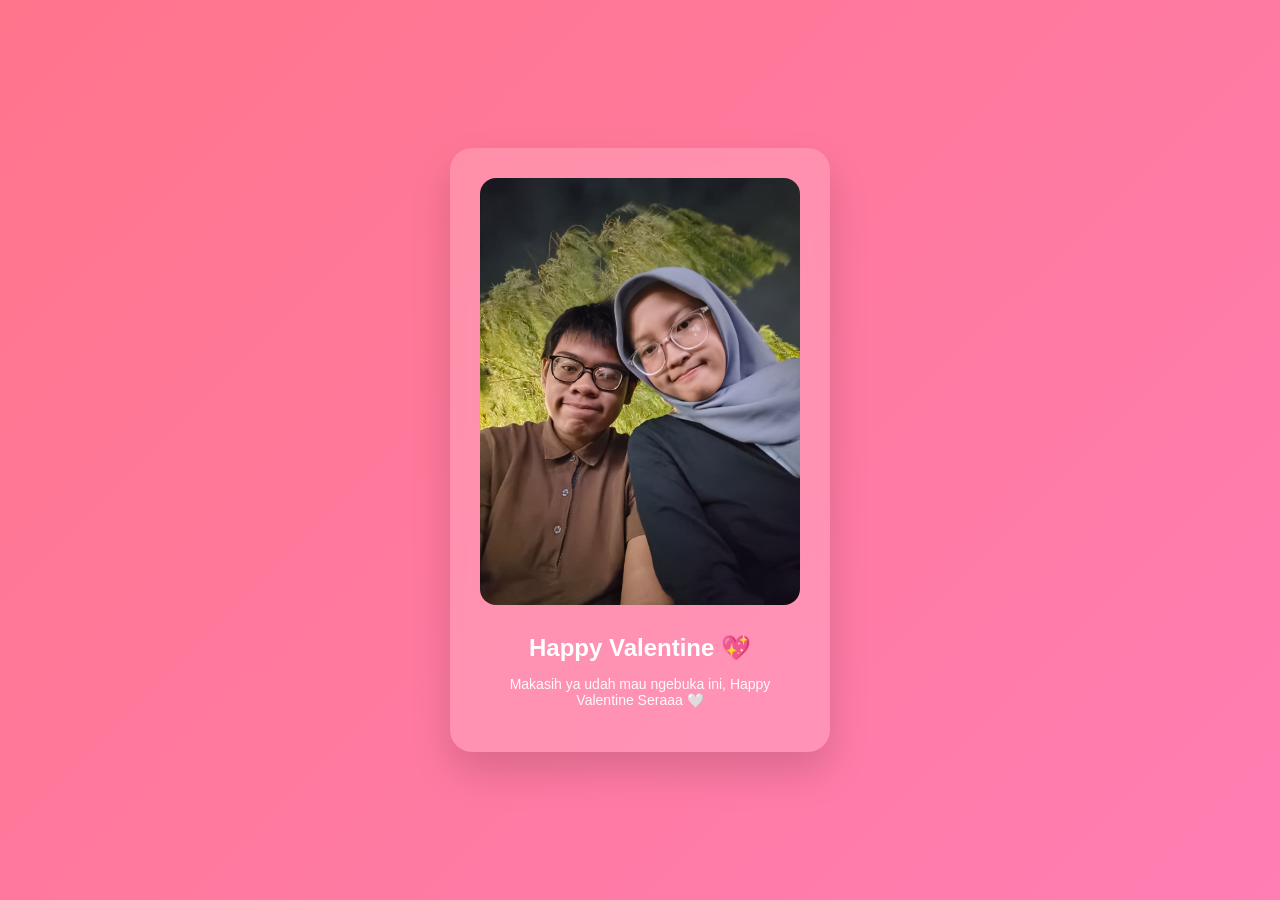
==== final.html @ 6023fc95 "Add files via upload" ====
<!DOCTYPE html>
<html lang="id">
<head>
  <meta charset="UTF-8">
  <title>For You ❤️</title>
  <meta name="viewport" content="width=device-width, initial-scale=1.0">

  <style>
    body {
      margin: 0;
      height: 100vh;
      background: linear-gradient(135deg, #ff758c, #ff7eb3);
      display: flex;
      justify-content: center;
      align-items: center;
      font-family: 'Poppins', sans-serif;
      color: white;
      text-align: center;
      overflow: hidden;
    }

    .card {
      background: rgba(255,255,255,0.18);
      backdrop-filter: blur(12px);
      padding: 30px;
      border-radius: 22px;
      max-width: 320px;
      animation: fadeIn 1.8s ease;
      box-shadow: 0 20px 40px rgba(0,0,0,0.15);
    }

    img {
      width: 100%;
      border-radius: 16px;
      margin-bottom: 15px;
    }

    h2 {
      margin: 10px 0;
    }

    p {
      font-size: 14px;
      opacity: 0.95;
    }

    /* FOTO & PESAN RAHASIA */
    #secretBox {
      display: none;
      margin-top: 15px;
      animation: fadeIn 1.5s ease;
    }

    #secretBox img {
      margin-top: 10px;
      border-radius: 14px;
    }

    @keyframes fadeIn {
      from { opacity: 0; transform: translateY(20px); }
      to   { opacity: 1; transform: translateY(0); }
    }

    /* DESKTOP SEDIKIT LEBIH KECIL */
@media (min-width: 600px) {
  .chat-wrapper {
    height: 90vh;
  }
}
  </style>
</head>

<body>

  <!-- MUSIK -->
  <audio autoplay loop>
    <source src="assets/lagu.mp3" type="audio/mpeg">
  </audio>

  <div class="card">
    <!-- FOTO UTAMA -->
    <img src="assets/foto1.jpeg" alt="Foto Kita">

    <h2 id="judul">Happy Valentine 💖</h2>
    <p id="pesan">
      Makasih ya udah mau ngebuka ini, Happy Valentine Seraaa 🤍
    </p>

    <!-- FOTO + PESAN RAHASIA -->
    <div id="secretBox">
      <p><strong>I Love You Seraaa </strong></p>
      <img src="assets/foto2.jpeg" alt="Foto Rahasia">
      <p>Cepat Cepat Berubah Pikiran Nya Ya Biar Mau Lagi Sama Aku 🤍</p>
    </div>
  </div>

  <script>
    /* =========================
       CEK JAWABAN (CUMA KAMU TAU)
       ========================= */
    const params = new URLSearchParams(window.location.search);
    const jawaban = params.get("jawaban");

    if (jawaban === "iya") {
      console.log("🔥 DIA PILIH IYA ❤️");
      document.getElementById("judul").innerText = "Aku Seneng Banget 😳❤️";
      document.getElementById("pesan").innerText =
        "Kamu bikin hari-hariku lebih ringan. Makasih ya 🤍";
    } else if (jawaban === "engga") {
      console.log("💀 DIA PILIH ENGGA 😭");
      document.getElementById("judul").innerText = "Terima Kasih 🤍";
      document.getElementById("pesan").innerText =
        "Makasih udah baca sampai akhir. Kamu tetap spesial ✨";
    }

    // BERSIHIN URL BIAR GA KETAUAN
    window.history.replaceState({}, document.title, "final.html");

    /* =========================
       EASTER EGG: KETIK "LOVE"
       ========================= */
    let buffer = "";

    document.addEventListener("keydown", (e) => {
      buffer += e.key.toUpperCase();

      if (buffer.includes("LOVE")) {
        document.getElementById("secretBox").style.display = "block";
        buffer = ""; // reset biar ga ke-trigger terus
      }

      // jaga buffer biar ga kepanjangan
      if (buffer.length > 10) {
        buffer = buffer.slice(-10);
      }
    });
  </script>

</body>
</html>
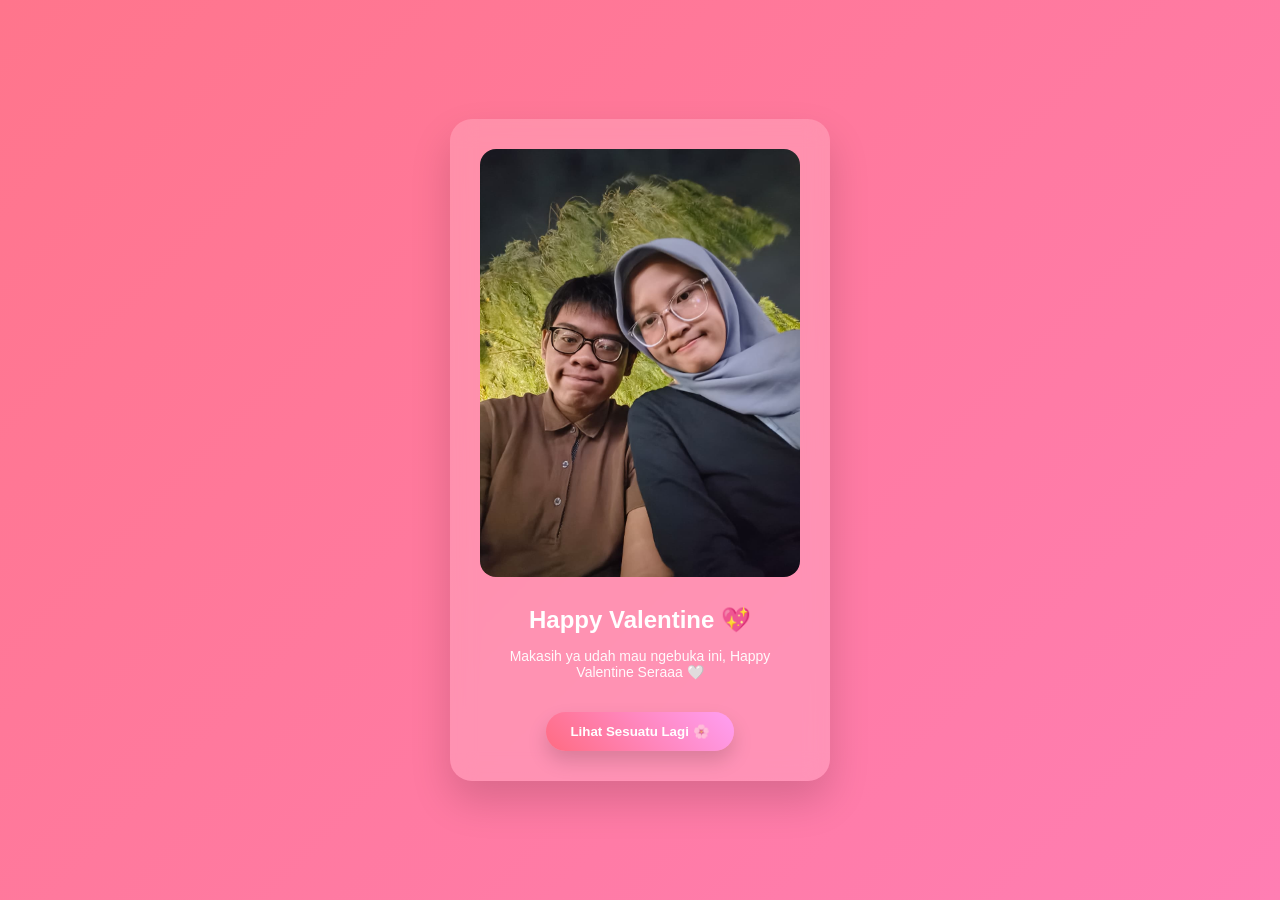
==== commit 34b18126: "Update final.html" ====
--- a/final.html
+++ b/final.html
@@ -56,6 +56,25 @@
       border-radius: 14px;
     }
 
+         /* === TAMBAHAN TOMBOL FLOWERS (TIDAK MENGUBAH YANG LAIN) === */
+    .flower-btn {
+      margin-top: 18px;
+      padding: 12px 24px;
+      border: none;
+      border-radius: 30px;
+      background: linear-gradient(45deg, #ff6b81, #ff9ff3);
+      color: white;
+      font-weight: bold;
+      cursor: pointer;
+      transition: 0.3s ease;
+      box-shadow: 0 10px 20px rgba(0,0,0,0.15);
+    }
+
+    .flower-btn:hover {
+      transform: scale(1.08);
+    }
+
+    
     @keyframes fadeIn {
       from { opacity: 0; transform: translateY(20px); }
       to   { opacity: 1; transform: translateY(0); }
@@ -92,6 +111,11 @@
       <img src="assets/foto2.jpeg" alt="Foto Rahasia">
       <p>Cepat Cepat Berubah Pikiran Nya Ya Biar Mau Lagi Sama Aku 🤍</p>
     </div>
+
+       <!-- TOMBOL FLOWERS (DITAMBAHKAN SAJA) -->
+    <button class="flower-btn" onclick="location.href='/bunga/index2.html'">
+      Lihat Sesuatu Lagi 🌸
+    </button>
   </div>
 
   <script>
@@ -138,3 +162,5 @@
 
 </body>
 </html>
+
+
